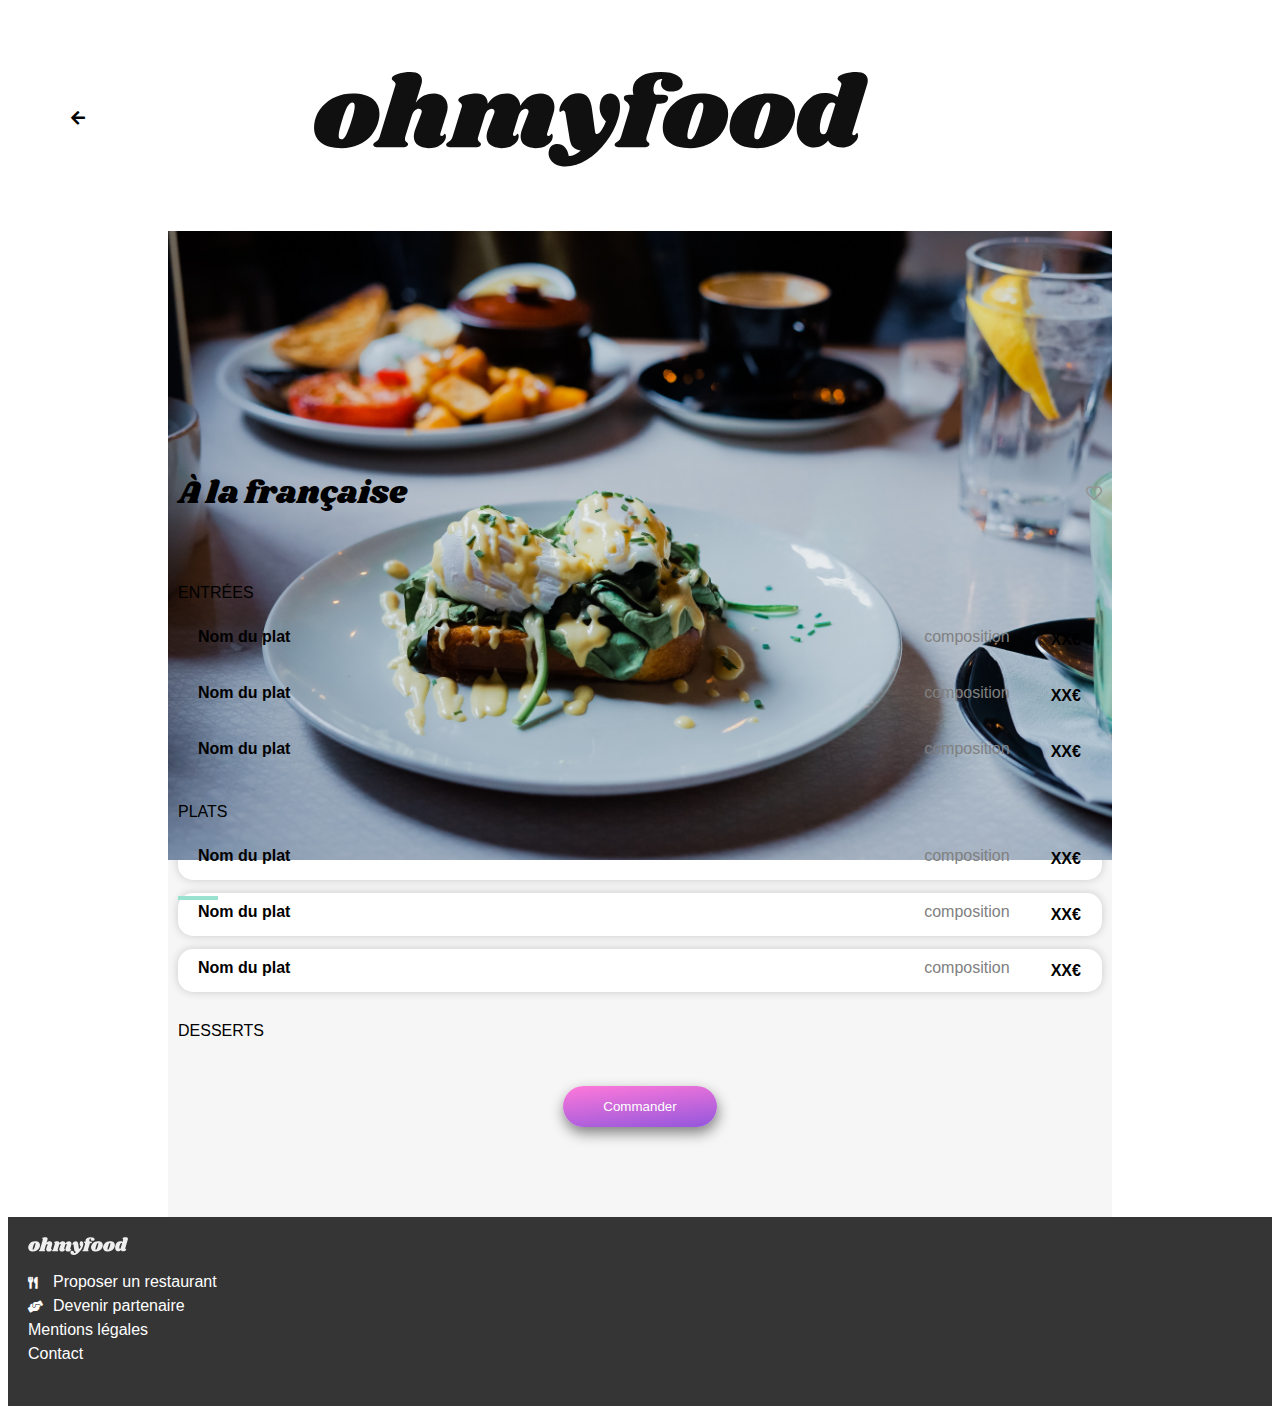
==== alafrancaise.html @ 1cc0fb82 "xx" ====
<!DOCTYPE html>
<html lang=en>

<head>
  <meta charset="utf-8"> 
  <meta name="viewport" content="width=device-width, initial-scale=1">    
  <title>Oh my food!</title>
  <link rel="stylesheet" href="fontawesome-free-5.15.2-web/css/all.css">
  <link rel="preconnect" href="https://fonts.gstatic.com">
  <link href="https://fonts.googleapis.com/css2?family=Shrikhand&display=swap" rel="stylesheet">
  <link rel="stylesheet" href="CSS/main.css">      
  
</head>
<body>

    <header>
      <a href="index.html"><i class="fas fa-arrow-left"></i></a>
      <img class="logo" src=" images/logo/ohmyfood@2x.svg" alt= "Logo"/>  
    </header>
    <main>
      <!--BANDEROLE-->
      <div id="BANDEROLE">   
        <img src="images/restaurants/alafrancaise.jpg">
      </div> 

      <!--LA CARTE-->
      <div class="CARTE">
        <!--TITRE AVE ICONES COEUR -->
        <section id="TITRE">
          <h1>À la française</h1>
          <a href="#"><i class="far fa-heart"></i></a>
        </section>
        <!--PLATS-->
        <section id="ASSIETTE">
          <!-- 1 ENTREES-->
          <h3 class="test">ENTRÉES</h3>
           <div class="CONTAINER">
            <article class="delay_1">
              
              <div class="infos">
                <h4>Nom du plat</h4>
                <span class="DETAILS">composition</span>
               </div> 
                <span class="PRIX">XX€ </span>
                <span class="coche">
                  <i class="fa-check fas menuItem__icon" aria-hidden="true"></i>
                </span>
            </article>
             <ARTICLE class="delay_2">
              <div class="infos">
                <h4>Nom du plat</h4>
                <span class="DETAILS">composition</span>
               </div> 
                <span class="PRIX">XX€ </span>
                <span class="coche">
                  <i class="fa-check fas menuItem__icon" aria-hidden="true"></i>
                </span>
            </ARTICLE>
             <ARTICLE class="delay_3">
              <div class="infos">
                <h4>Nom du plat</h4>
                <span class="DETAILS">composition</span>
               </div> 
                <span class="PRIX">XX€ </span>
                <span class="coche">
                  <i class="fa-check fas menuItem__icon" aria-hidden="true"></i>
                </span>
            </ARTICLE> 
          </div>
          <!-- 2 PLATS-->
          <h3>PLATS</h3>
          <div class="CONTAINER">
            <article class="delay_1">
              
              <div class="infos">
                <h4>Nom du plat</h4>
                <span class="DETAILS">composition</span>
               </div> 
                <span class="PRIX">XX€ </span>
                <span class="coche">
                  <i class="fa-check fas menuItem__icon" aria-hidden="true"></i>
                </span>
            </article>
             <ARTICLE class="delay_2">
              <div class="infos">
                <h4>Nom du plat</h4>
                <span class="DETAILS">composition</span>
               </div> 
                <span class="PRIX">XX€ </span>
                <span class="coche">
                  <i class="fa-check fas menuItem__icon" aria-hidden="true"></i>
                </span>
            </ARTICLE>
             <ARTICLE class="delay_3">
              <div class="infos">
                <h4>Nom du plat</h4>
                <span class="DETAILS">composition</span>
               </div> 
                <span class="PRIX">XX€ </span>
                <span class="coche">
                  <i class="fa-check fas menuItem__icon" aria-hidden="true"></i>
                </span>
            </ARTICLE> 
          </div>
          
          
          <!-- 3 DESSERTS-->
          <h3>DESSERTS</h3>
         
      
        </section>     
        <!--BOUTON COMMANDER-->
        <section id="COMMANDER">
          <input class="button" type="button" value="Commander">
        </section>

      </div>
        
    </main>
    <footer>      
       <img class="logo" src=" images/logo/ohmyfood@2x.svg" alt= "Logo"/>
       
       <a href="#"><i class="fas fa-utensils fa-xs"></i>Proposer un restaurant</a>
       <a href="#"><i class="fas fa-hands-helping fa-xs"></i>Devenir partenaire</a>
       <a href="#">Mentions légales</a>
       <a href="mailto:xxx@yz.org">Contact</a>
      
    </footer>
</body>
</html>
---- CSS/main.css ----
@media (min-width: 769px) {
  main {
    margin: 0em 10em; } }
@keyframes spin {
  0% {
    transform: rotate(0deg);
    width: 100px;
    height: 100px;
    border: 10px solid transparent;
    border-top: 10px solid violet;
    border-bottom: 10px solid green;
    margin: auto;
    position: absolute; }
  100% {
    transform: rotate(360deg); } }
@keyframes loader {
  0% {
    opacity: 100%;
    position: fixed;
    width: 100%;
    height: 100%; }
  100% {
    opacity: 0%; } }
@keyframes rot {
  0% {
    transform: rotate(0deg); }
  100% {
    transform: rotate(360deg); } }
@keyframes app {
  0% {
    width: 0%;
    z-index: 0; }
  100% {
    width: 10%;
    z-index: 1; } }
@keyframes slide {
  0% {
    opacity: 0%;
    transform: translate(0px, 20%); }
  25% {
    opacity: 25%; }
  50% {
    opacity: 50%; }
  100% {
    opacity: 100%; } }
header {
  display: flex;
  justify-content: center;
  padding: 5%; }
  header img {
    padding: 0pc 30% 0px 20%; }
  header a {
    align-self: center;
    color: black; }

footer {
  display: flex;
  flex-direction: column;
  background-color: #353535;
  padding: 20px;
  padding-bottom: 40px; }
  footer img {
    filter: invert(1);
    width: 100px;
    padding-bottom: 15px; }
  footer a {
    color: white;
    padding: 3px 0px;
    text-decoration: none; }
    footer a:active {
      background-color: blueviolet; }
  footer i {
    width: 15px;
    padding-right: 10px; }

* {
  font-family: 'Roboto',sans-serif; }

h1 {
  font-family: 'Shrikhand',sans-serif;
  font-weight: 100; }

h3 {
  font-weight: 100;
  font-size: initial; }

h4 {
  margin: 0px 0px 5px 0px;
  padding: 10px 10px 0px 10px; }

.loc {
  display: flex;
  justify-content: center;
  background-color: #ebebeb;
  padding: 5px; }

.CARTE {
  background-color: #f6f6f6;
  border-radius: 30px 30px 0px 0px;
  padding: 10px;
  overflow: overlay; }

#TITRE {
  justify-content: space-between;
  display: flex; }
  #TITRE a {
    align-self: center;
    color: #959595; }

#COMMANDER {
  display: flex;
  justify-content: center;
  margin-bottom: 50px; }

.button {
  border-radius: 30px;
  color: white;
  background: linear-gradient(174deg, #FF79DA, #9356DC);
  padding: 13px 40px;
  border: none;
  box-shadow: 1px 6px 14px grey;
  width: fit-content;
  align-self: center; }
  .button:hover {
    background: linear-gradient(177deg, #FF79DA, #3b1e5e);
    box-shadow: 1px 6px 14px #3c1c1c; }

section {
  padding-bottom: 30px;
  background-color: #f6f6f6; }

.CONTAINER {
  margin-bottom: 30px; }

article {
  background-color: white;
  border-radius: 15px;
  margin-bottom: 13px;
  overflow: hidden; }

.CONTAINER article {
  display: flex;
  justify-content: space-between;
  animation: slide 3s;
  box-shadow: 0 0 10px #0000002e; }
  .CONTAINER article .DETAILS {
    margin: 0px 0px 5px 0px;
    padding: 10px 10px 0px 10px; }
  .CONTAINER article:hover .coche {
    animation: app 0.35s linear;
    display: inherit; }
  .CONTAINER article:hover i {
    animation: rot 0.5s linear; }

.infos {
  width: 90%;
  padding: 0px 10px 10px 10px;
  display: flex;
  justify-content: space-between; }

.DETAILS {
  color: grey; }

.PRIX {
  font-weight: bold;
  align-self: center;
  margin: auto; }

img {
  width: 100%;
  object-fit: cover; }

#BANDEROLE {
  height: 13em; }

::placeholder {
  color: black;
  text-align: center; }

.saisie {
  background-color: #eaeaea;
  border: none;
  min-height: 50px;
  font-size: larger; }
  .saisie:before {
    content: "\f3c5";
    font-family: 'Font Awesome 5 Free'; }

.FONCTIONNEMENT {
  background-color: white; }

.index {
  border-radius: 0px; }

.fac {
  display: flex;
  background-color: #f6f6f6;
  margin-bottom: 25px;
  min-height: 75px;
  box-shadow: 1px 6px 14px grey;
  border-radius: 15px;
  justify-content: center;
  align-items: center; }

.ETAPE {
  padding: 0px 24px;
  display: flex;
  flex-direction: column;
  justify-content: space-around; }

.PR img {
  max-height: 260px; }

.far:hover {
  color: red;
  cursor: pointer; }

.loader {
  background-color: white;
  animation: loader 3s; }
  .loader img {
    width: 0px;
    height: 0px;
    padding: 0px 10% 0px 10%;
    top: 10em; }

.loader__animation {
  border-radius: 50%;
  top: 0;
  right: 0;
  bottom: 0;
  left: 0;
  animation: spin 2.5s linear; }

.test:after {
  content: "";
  width: 2.5rem;
  height: 0.25rem;
  background-color: #99e2d0;
  position: absolute;
  left: 178px;
  bottom: 0px; }

.coche {
  background-color: #99e2d0;
  height: 4em;
  width: 10%;
  display: none; }
  .coche i {
    color: #99e2d0;
    background-color: white;
    border-radius: 50%;
    padding: 5px;
    margin: 20px; }

.delay_1 {
  animation-delay: 0s; }

.delay_2 {
  animation-delay: 0.5s; }

.delay_3 {
  animation-delay: 1s; }

.delay_4 {
  animation-delay: 1.5s; }

/*# sourceMappingURL=main.css.map */
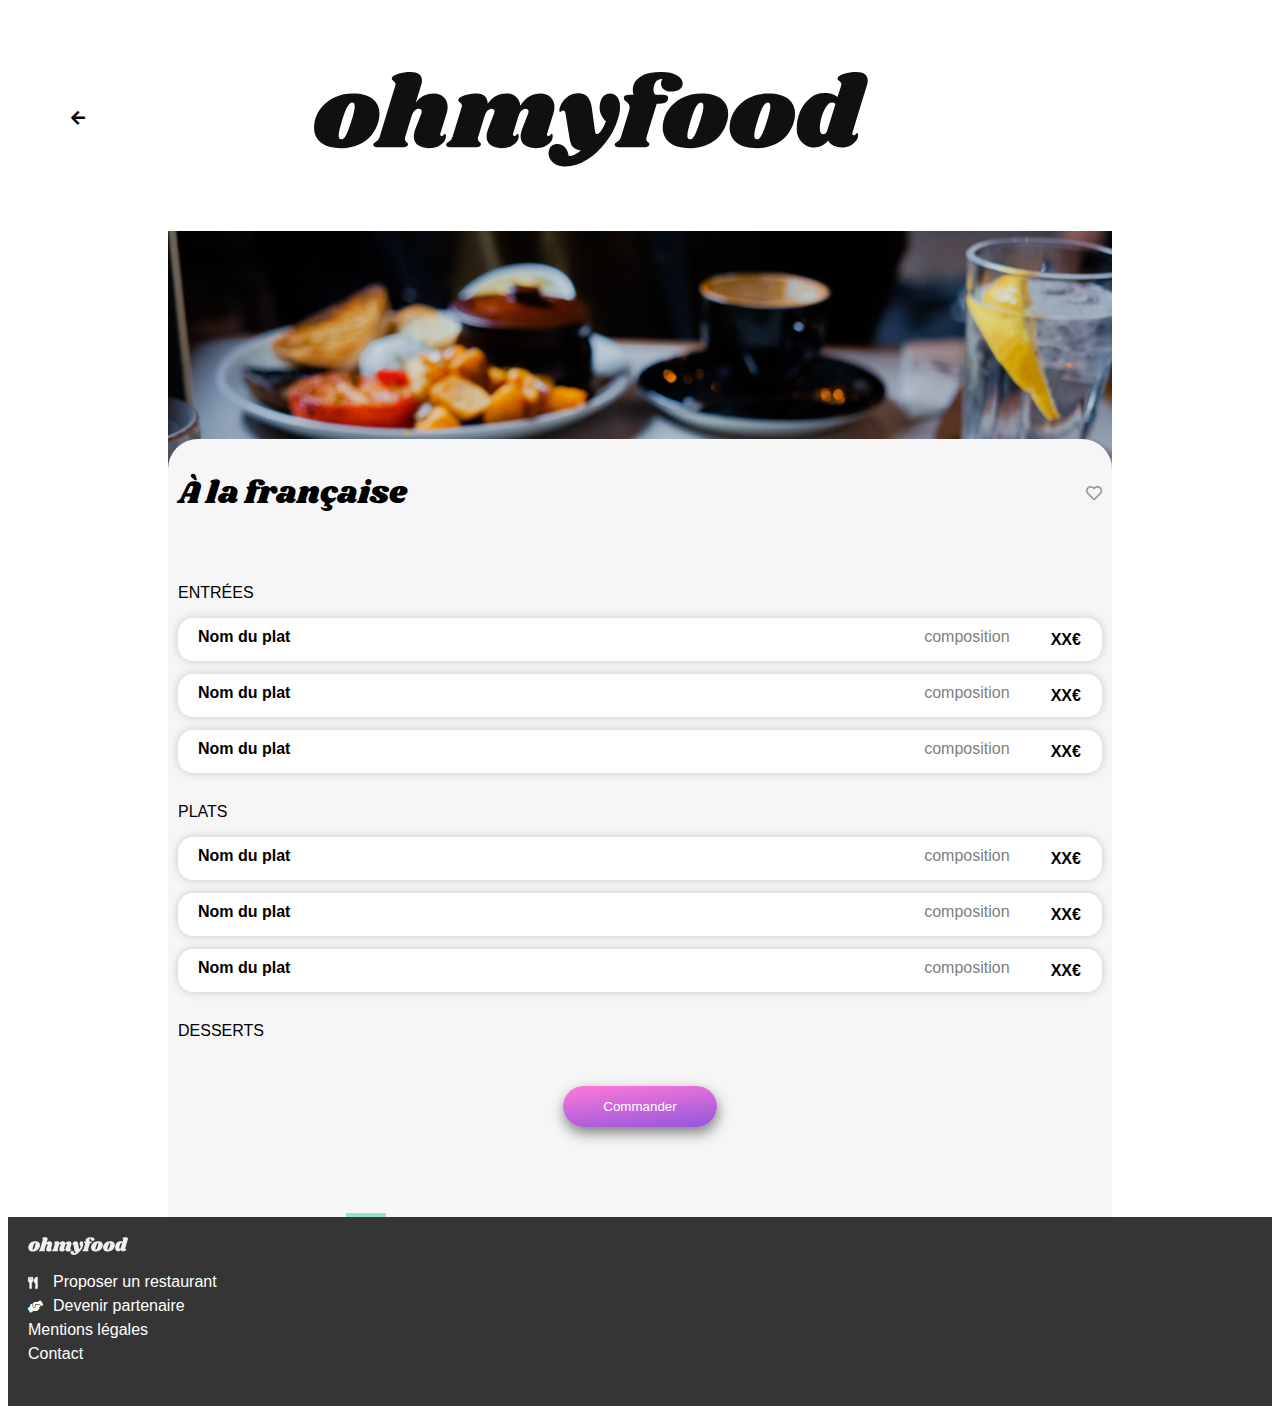
==== commit 3fde5e90: "barre verte sous menu" ====
--- a/alafrancaise.html
+++ b/alafrancaise.html
@@ -35,7 +35,7 @@
           <!-- 1 ENTREES-->
           <h3 class="test">ENTRÉES</h3>
            <div class="CONTAINER">
-            <article class="delay_1">
+            <article class="delay.1">
               
               <div class="infos">
                 <h4>Nom du plat</h4>
--- a/CSS/main.css
+++ b/CSS/main.css
@@ -19,6 +19,10 @@
     position: fixed;
     width: 100%;
     height: 100%; }
+  40% {
+    opacity: 70%; }
+  80% {
+    opacity: 40%; }
   100% {
     opacity: 0%; } }
 @keyframes rot {
@@ -86,7 +90,11 @@
 
 h4 {
   margin: 0px 0px 5px 0px;
-  padding: 10px 10px 0px 10px; }
+  padding: 10px 10px 0px 10px;
+  width: 100px;
+  white-space: nowrap;
+  overflow: hidden;
+  text-overflow: ellipsis; }
 
 .loc {
   display: flex;
@@ -98,7 +106,8 @@
   background-color: #f6f6f6;
   border-radius: 30px 30px 0px 0px;
   padding: 10px;
-  overflow: overlay; }
+  overflow: overlay;
+  position: relative; }
 
 #TITRE {
   justify-content: space-between;
@@ -136,20 +145,18 @@
   background-color: white;
   border-radius: 15px;
   margin-bottom: 13px;
-  overflow: hidden; }
-
-.CONTAINER article {
+  overflow: hidden;
   display: flex;
   justify-content: space-between;
   animation: slide 3s;
   box-shadow: 0 0 10px #0000002e; }
-  .CONTAINER article .DETAILS {
+  article .DETAILS {
     margin: 0px 0px 5px 0px;
     padding: 10px 10px 0px 10px; }
-  .CONTAINER article:hover .coche {
+  article:hover .coche {
     animation: app 0.35s linear;
     display: inherit; }
-  .CONTAINER article:hover i {
+  article:hover i {
     animation: rot 0.5s linear; }
 
 .infos {
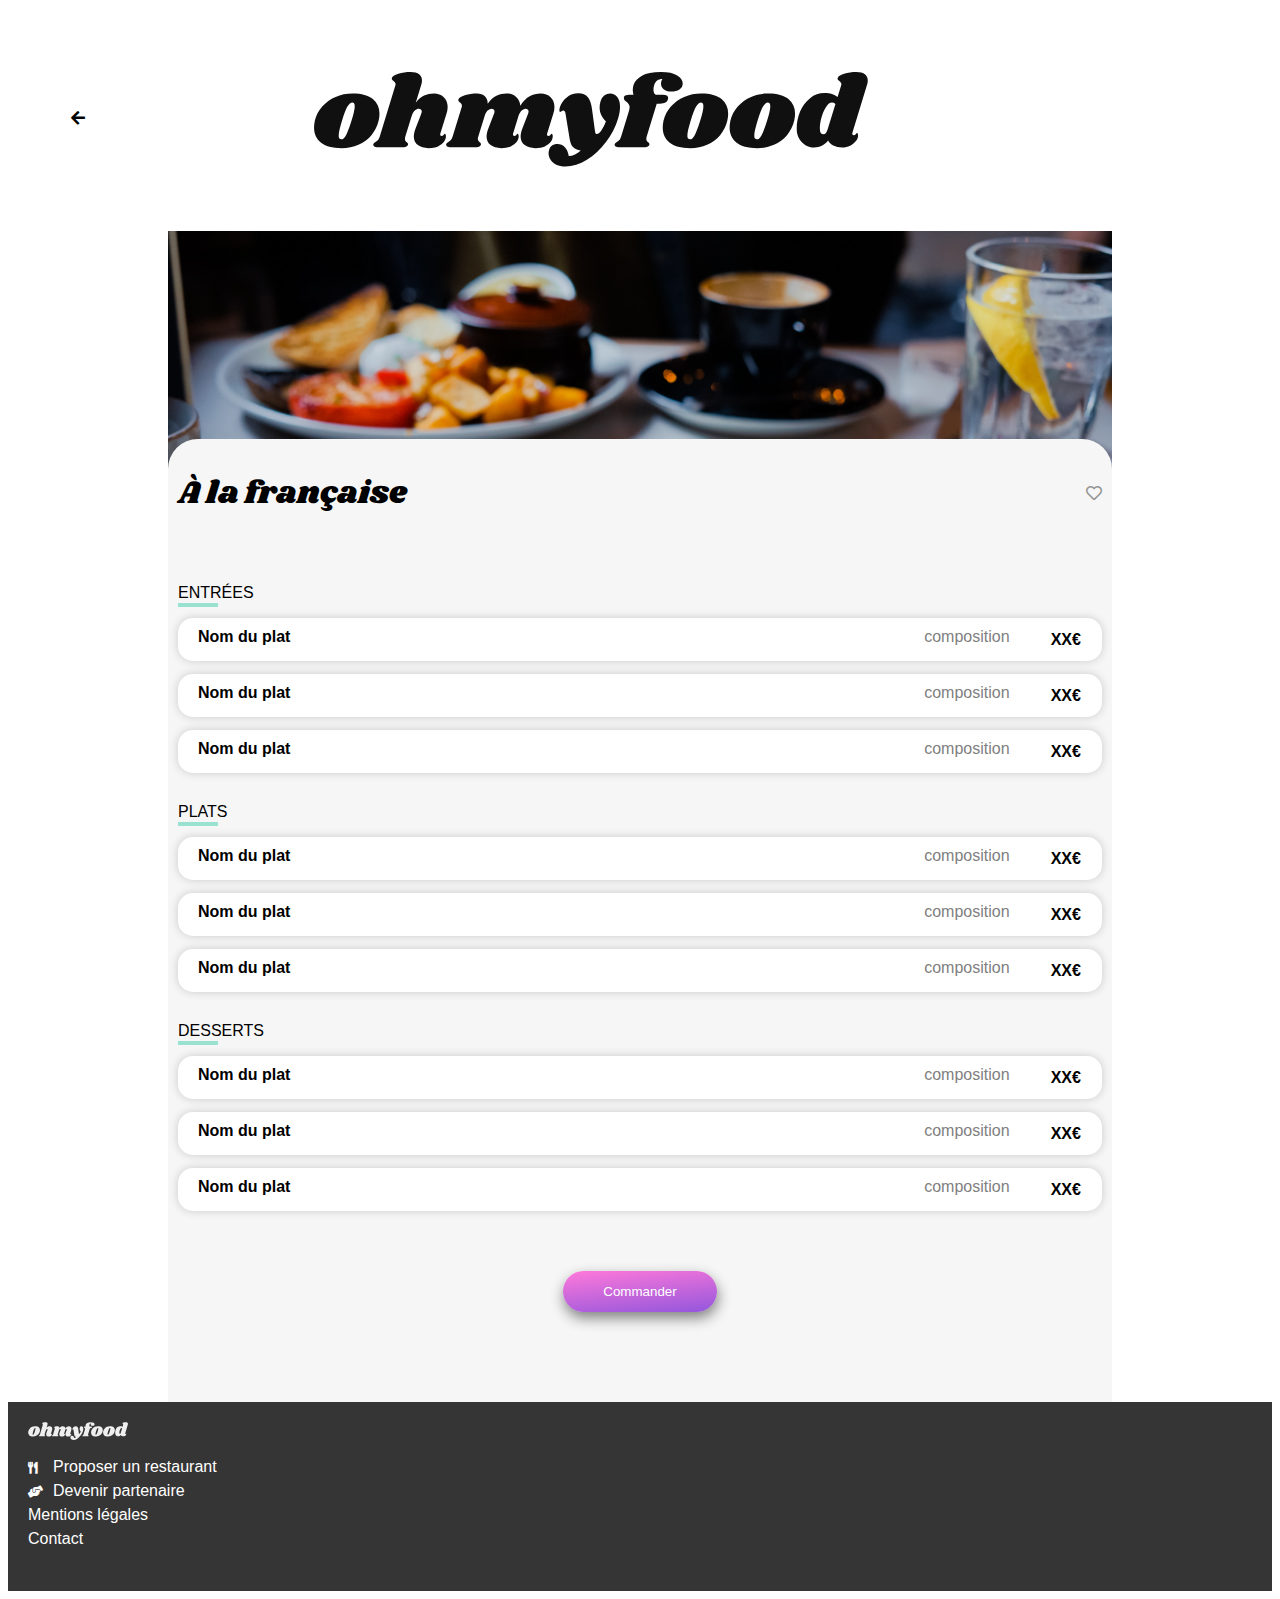
==== commit 41fb62e1: "barre verte sous menu" ====
--- a/alafrancaise.html
+++ b/alafrancaise.html
@@ -33,9 +33,9 @@
         <!--PLATS-->
         <section id="ASSIETTE">
           <!-- 1 ENTREES-->
-          <h3 class="test">ENTRÉES</h3>
+          <h3 class="platype">ENTRÉES</h3>
            <div class="CONTAINER">
-            <article class="delay.1">
+            <article class="delay1">
               
               <div class="infos">
                 <h4>Nom du plat</h4>
@@ -68,7 +68,7 @@
             </ARTICLE> 
           </div>
           <!-- 2 PLATS-->
-          <h3>PLATS</h3>
+          <h3 class="platype">PLATS</h3>
           <div class="CONTAINER">
             <article class="delay_1">
               
@@ -105,7 +105,40 @@
           
           
           <!-- 3 DESSERTS-->
-          <h3>DESSERTS</h3>
+          <h3 class="platype">DESSERTS</h3>
+          <div class="CONTAINER">
+            <article class="delay_1">
+              
+              <div class="infos">
+                <h4>Nom du plat</h4>
+                <span class="DETAILS">composition</span>
+               </div> 
+                <span class="PRIX">XX€ </span>
+                <span class="coche">
+                  <i class="fa-check fas menuItem__icon" aria-hidden="true"></i>
+                </span>
+            </article>
+             <ARTICLE class="delay_2">
+              <div class="infos">
+                <h4>Nom du plat</h4>
+                <span class="DETAILS">composition</span>
+               </div> 
+                <span class="PRIX">XX€ </span>
+                <span class="coche">
+                  <i class="fa-check fas menuItem__icon" aria-hidden="true"></i>
+                </span>
+            </ARTICLE>
+             <ARTICLE class="delay_3">
+              <div class="infos">
+                <h4>Nom du plat</h4>
+                <span class="DETAILS">composition</span>
+               </div> 
+                <span class="PRIX">XX€ </span>
+                <span class="coche">
+                  <i class="fa-check fas menuItem__icon" aria-hidden="true"></i>
+                </span>
+            </ARTICLE> 
+          </div>
          
       
         </section>     
--- a/CSS/main.css
+++ b/CSS/main.css
@@ -86,7 +86,8 @@
 
 h3 {
   font-weight: 100;
-  font-size: initial; }
+  font-size: initial;
+  position: relative; }
 
 h4 {
   margin: 0px 0px 5px 0px;
@@ -239,14 +240,14 @@
   left: 0;
   animation: spin 2.5s linear; }
 
-.test:after {
+.platype:after {
   content: "";
   width: 2.5rem;
   height: 0.25rem;
   background-color: #99e2d0;
   position: absolute;
-  left: 178px;
-  bottom: 0px; }
+  left: 0px;
+  bottom: -5px; }
 
 .coche {
   background-color: #99e2d0;
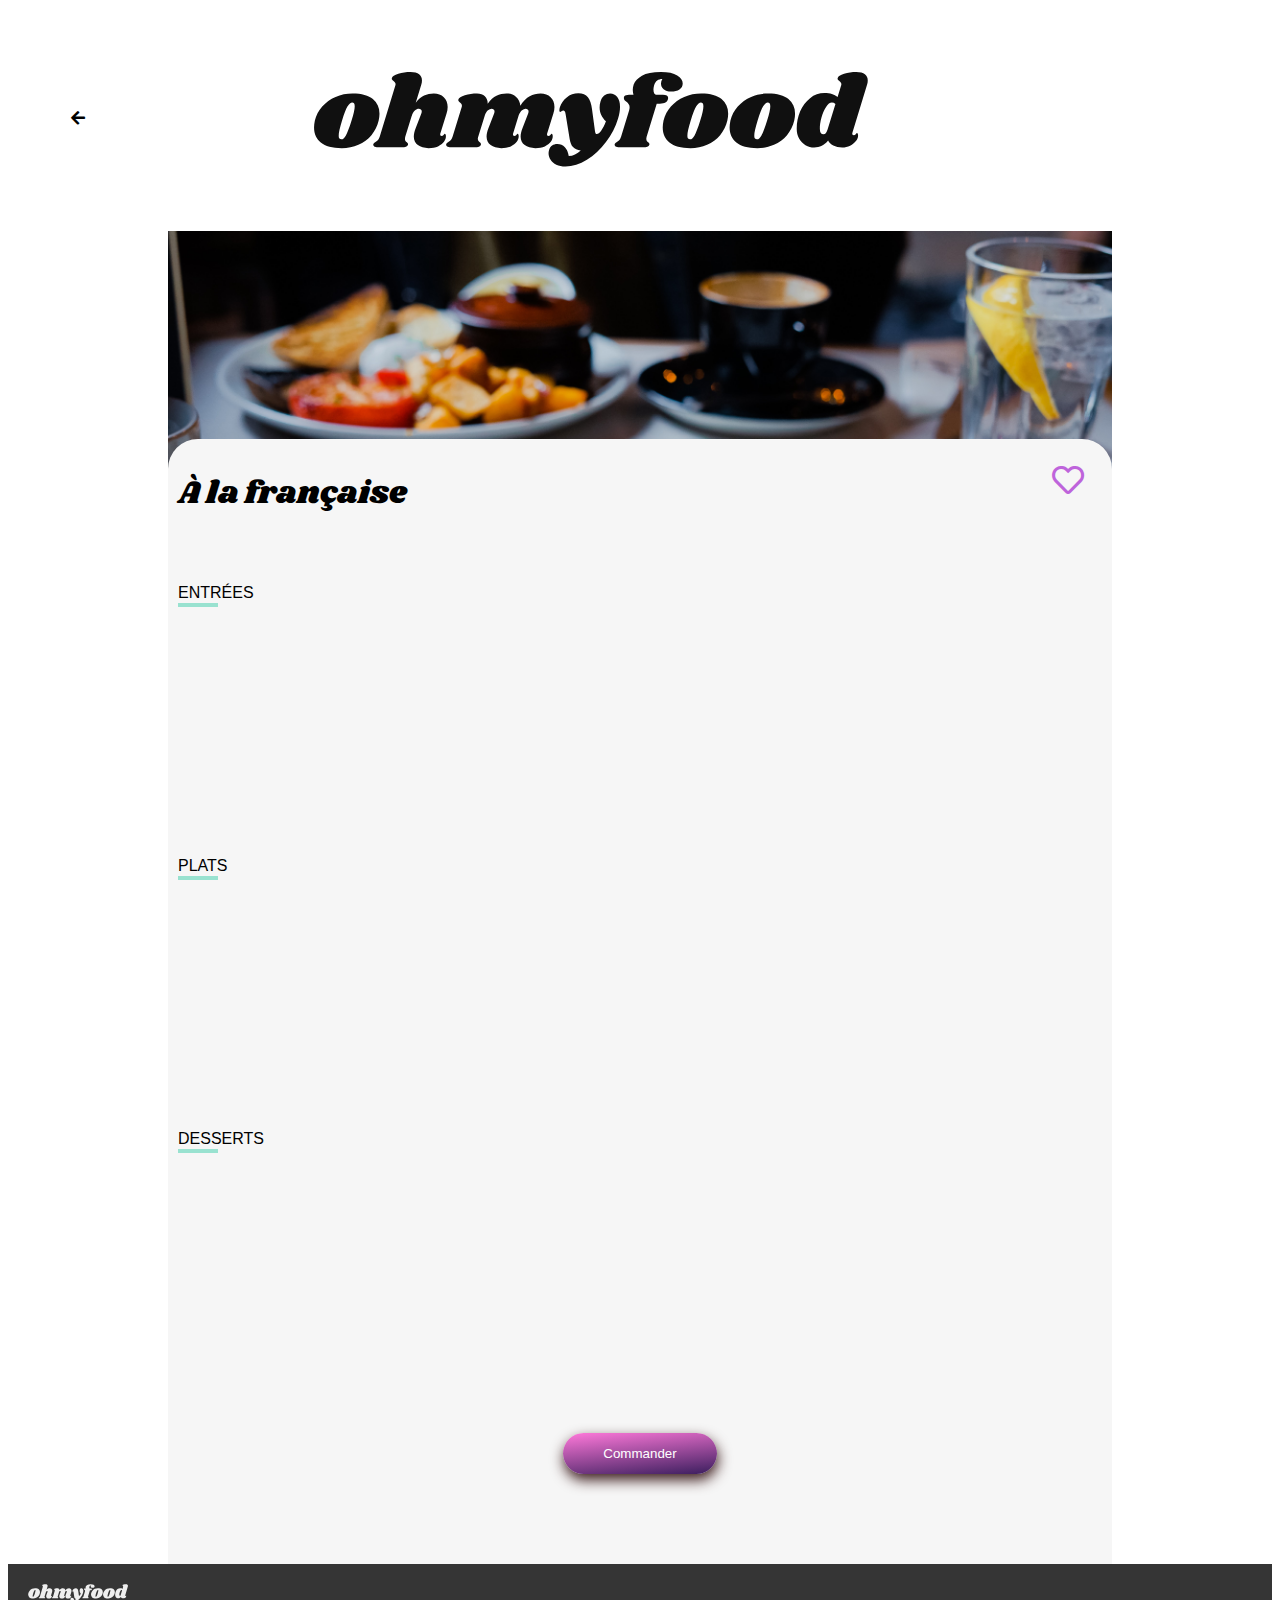
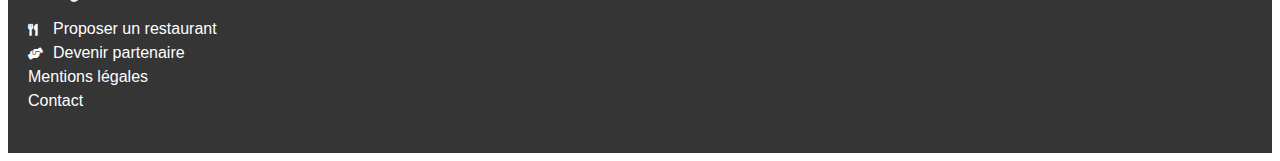
==== commit 97b2c4b1: "animation coeur" ====
--- a/alafrancaise.html
+++ b/alafrancaise.html
@@ -28,14 +28,17 @@
         <!--TITRE AVE ICONES COEUR -->
         <section id="TITRE">
           <h1>À la française</h1>
-          <a href="#"><i class="far fa-heart"></i></a>
+          <div class="coeur"> 
+            <i class="card__like fa-2x fa-heart far menu__like menu__like--noBg" aria-hidden="true"></i>
+            <i class="card__like fa-2x fa-heart fas menu__like menu__like--bg" aria-hidden="true"></i> 
+          </div>
         </section>
         <!--PLATS-->
         <section id="ASSIETTE">
           <!-- 1 ENTREES-->
           <h3 class="platype">ENTRÉES</h3>
            <div class="CONTAINER">
-            <article class="delay1">
+            <article class="delay.1">
               
               <div class="infos">
                 <h4>Nom du plat</h4>
@@ -156,7 +159,7 @@
        <a href="#"><i class="fas fa-utensils fa-xs"></i>Proposer un restaurant</a>
        <a href="#"><i class="fas fa-hands-helping fa-xs"></i>Devenir partenaire</a>
        <a href="#">Mentions légales</a>
-       <a href="mailto:xxx@yz.org">Contact</a>
+       <a href="mailto:contact@ohmyfood.fr">Contact</a>
       
     </footer>
 </body>
--- a/CSS/main.css
+++ b/CSS/main.css
@@ -19,10 +19,10 @@
     position: fixed;
     width: 100%;
     height: 100%; }
-  40% {
-    opacity: 70%; }
-  80% {
-    opacity: 40%; }
+  50% {
+    opacity: 50%; }
+  75% {
+    opacity: 25%; }
   100% {
     opacity: 0%; } }
 @keyframes rot {
@@ -46,7 +46,8 @@
   50% {
     opacity: 50%; }
   100% {
-    opacity: 100%; } }
+    opacity: 100%;
+    transform: scale(1); } }
 header {
   display: flex;
   justify-content: center;
@@ -89,9 +90,7 @@
   font-size: initial;
   position: relative; }
 
-h4 {
-  margin: 0px 0px 5px 0px;
-  padding: 10px 10px 0px 10px;
+.CONTAINER ARTICLE h4 {
   width: 100px;
   white-space: nowrap;
   overflow: hidden;
@@ -125,15 +124,15 @@
 .button {
   border-radius: 30px;
   color: white;
-  background: linear-gradient(174deg, #FF79DA, #9356DC);
+  background: linear-gradient(174deg, #FF79DA, #3b1e5e);
   padding: 13px 40px;
   border: none;
-  box-shadow: 1px 6px 14px grey;
+  box-shadow: 1px 6px 14px #3c1c1c;
   width: fit-content;
   align-self: center; }
   .button:hover {
-    background: linear-gradient(177deg, #FF79DA, #3b1e5e);
-    box-shadow: 1px 6px 14px #3c1c1c; }
+    background: linear-gradient(177deg, #FF79DA, #9356DC);
+    box-shadow: 1px 6px 14px grey; }
 
 section {
   padding-bottom: 30px;
@@ -149,22 +148,23 @@
   overflow: hidden;
   display: flex;
   justify-content: space-between;
+  transform: scale(0);
   animation: slide 3s;
+  animation-fill-mode: both;
   box-shadow: 0 0 10px #0000002e; }
-  article .DETAILS {
+  article h4 {
     margin: 0px 0px 5px 0px;
     padding: 10px 10px 0px 10px; }
-  article:hover .coche {
-    animation: app 0.35s linear;
-    display: inherit; }
-  article:hover i {
-    animation: rot 0.5s linear; }
+
+.CONTAINER article:hover .coche {
+  animation: app 0.35s linear;
+  display: inherit; }
+.CONTAINER article:hover i {
+  animation: rot 0.5s linear; }
 
 .infos {
   width: 90%;
-  padding: 0px 10px 10px 10px;
-  display: flex;
-  justify-content: space-between; }
+  padding: 0px 10px 10px 10px; }
 
 .DETAILS {
   color: grey; }
@@ -172,7 +172,8 @@
 .PRIX {
   font-weight: bold;
   align-self: center;
-  margin: auto; }
+  margin: auto;
+  padding: 0px 20px; }
 
 img {
   width: 100%;
@@ -251,8 +252,7 @@
 
 .coche {
   background-color: #99e2d0;
-  height: 4em;
-  width: 10%;
+  height: 63px;
   display: none; }
   .coche i {
     color: #99e2d0;
@@ -273,4 +273,17 @@
 .delay_4 {
   animation-delay: 1.5s; }
 
+.coeur {
+  margin: 15px 50px; }
+  .coeur i {
+    transition: 0.5s;
+    color: #be64db; }
+  .coeur .far {
+    position: absolute; }
+  .coeur .fas {
+    position: absolute;
+    opacity: 0; }
+  .coeur:hover .fas {
+    opacity: 100%; }
+
 /*# sourceMappingURL=main.css.map */
